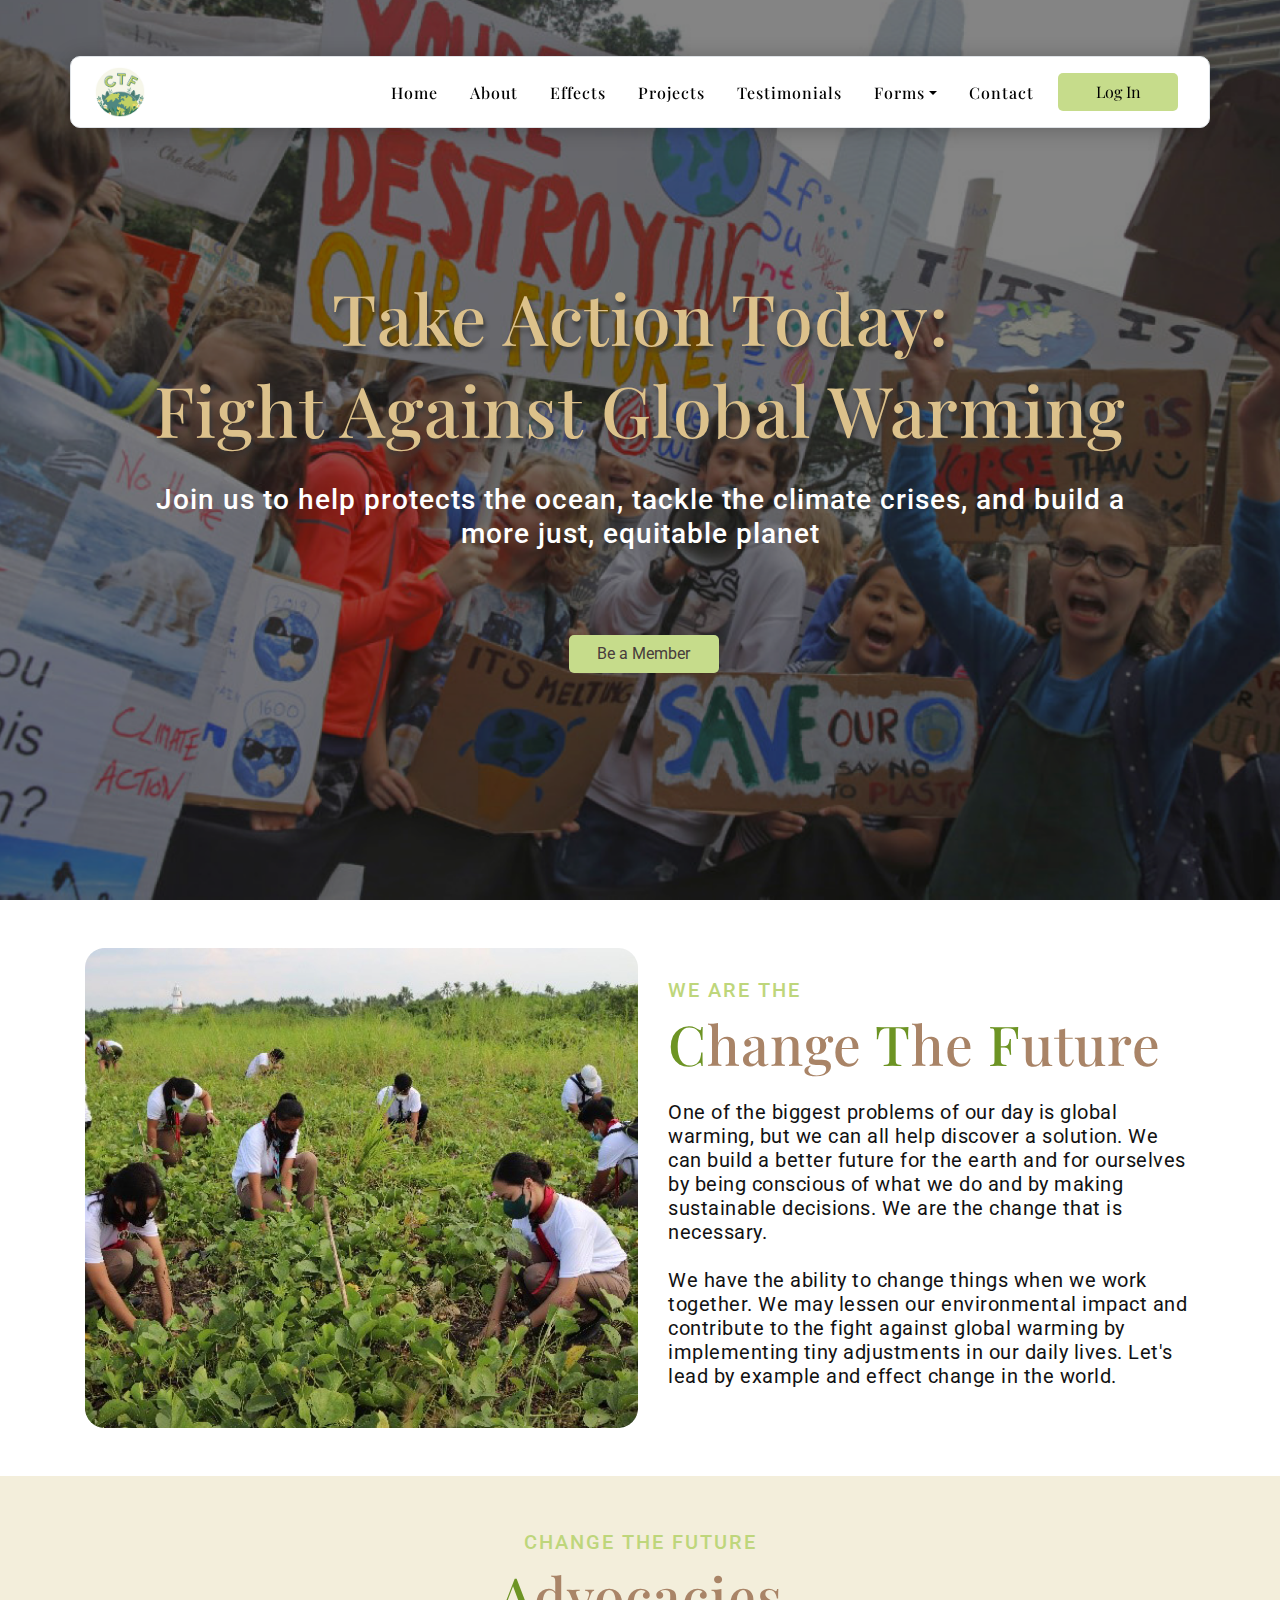
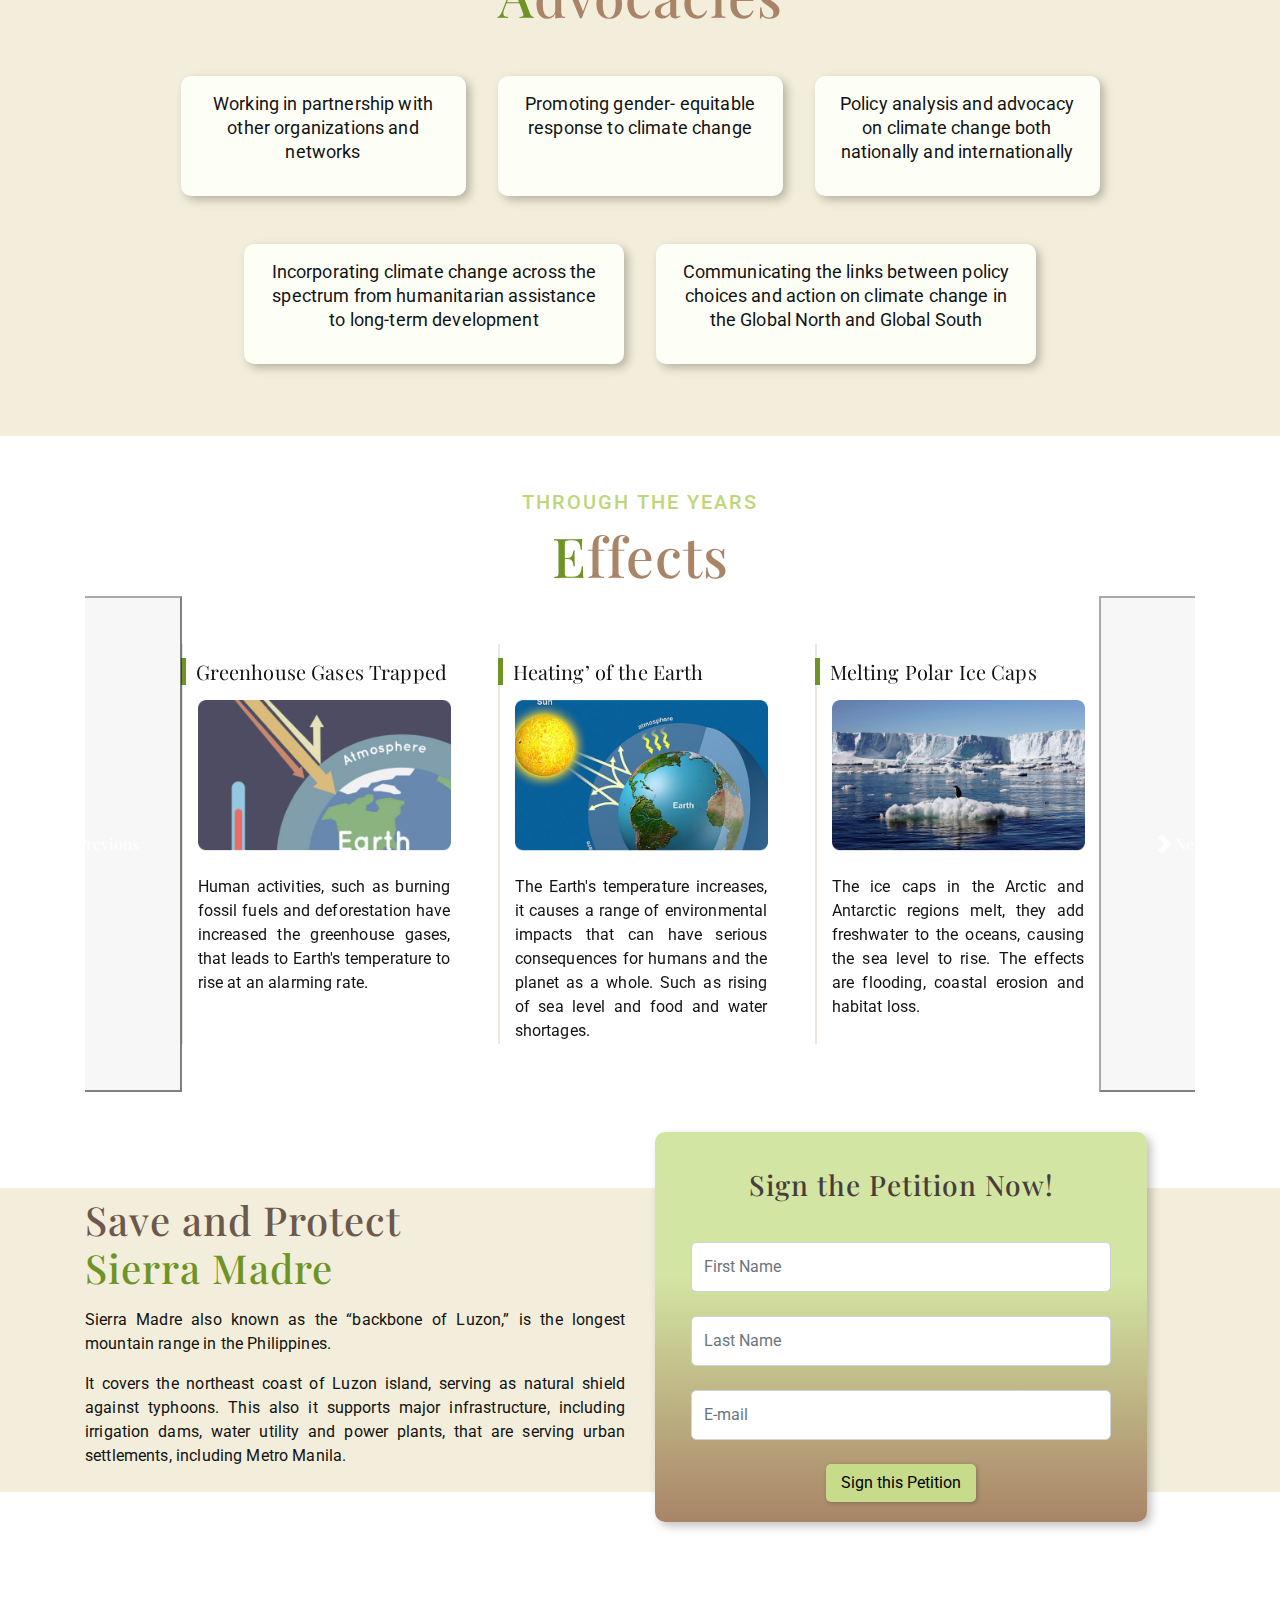
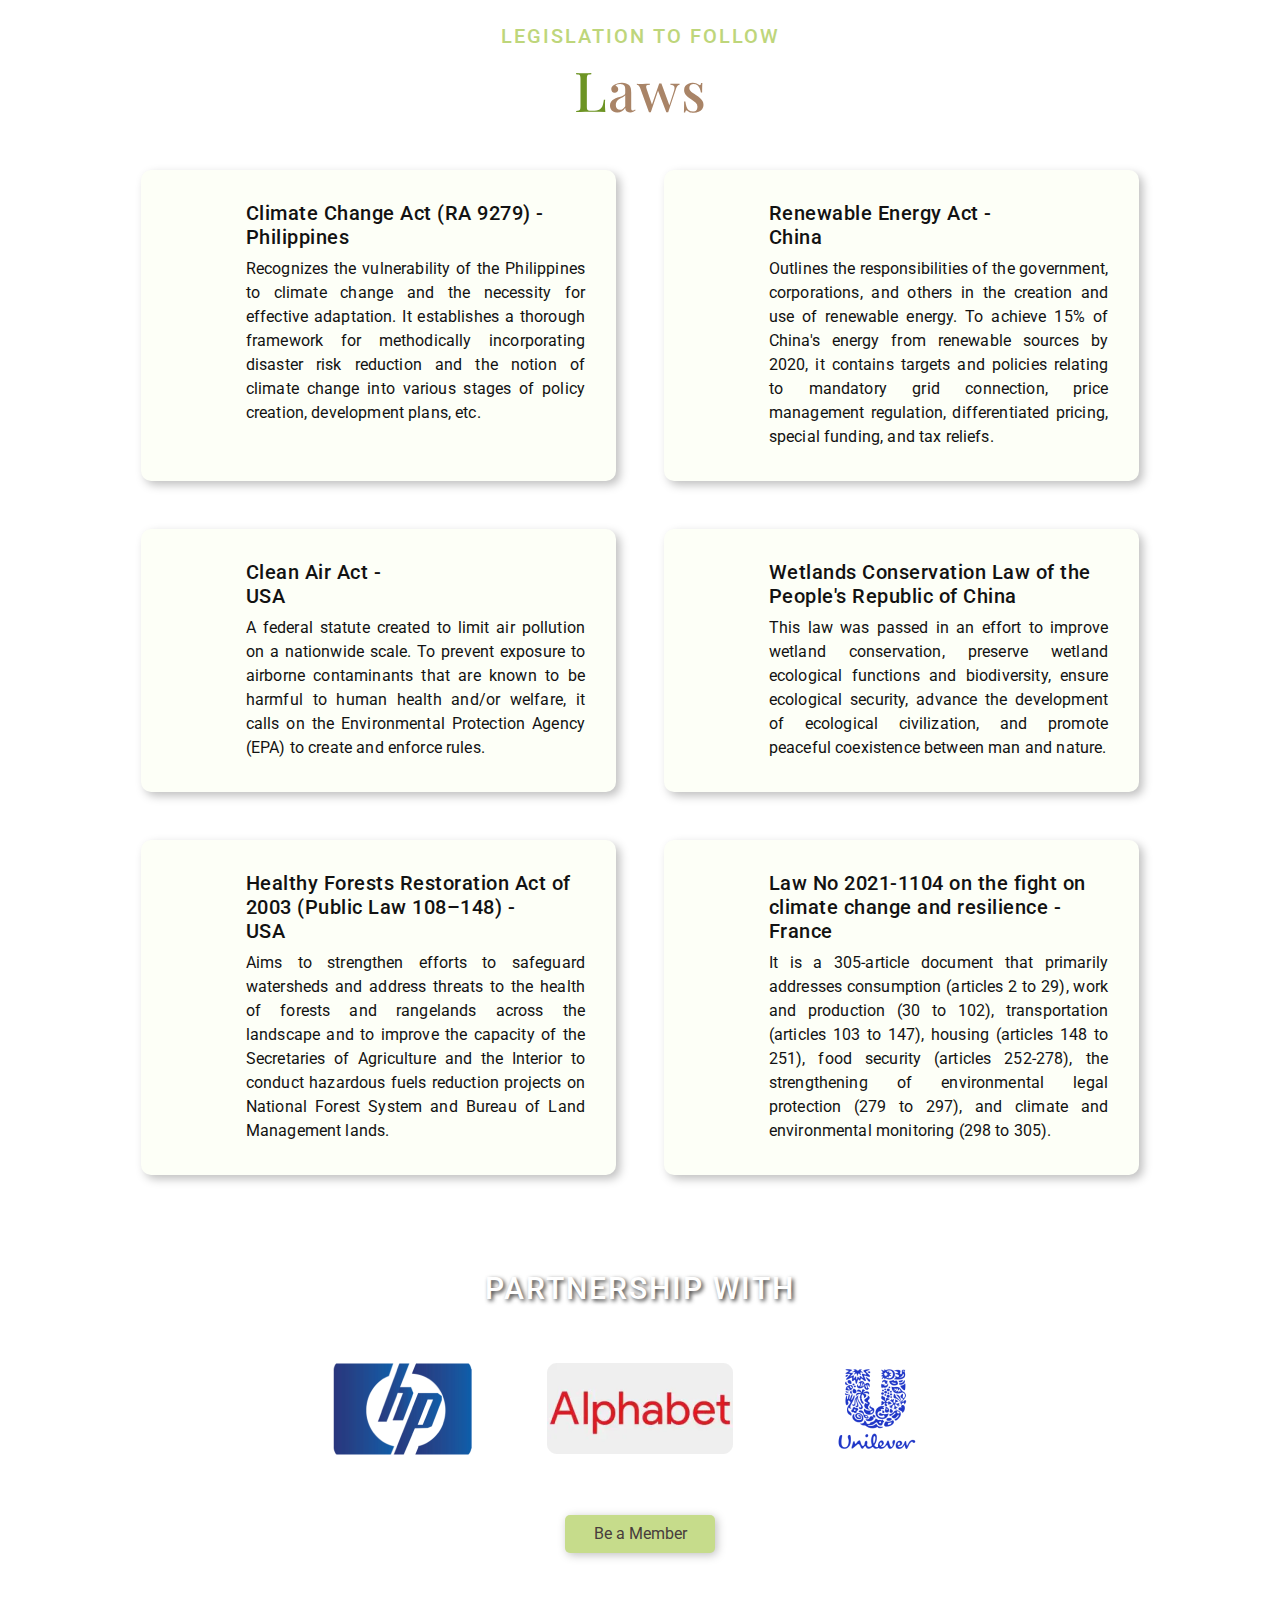
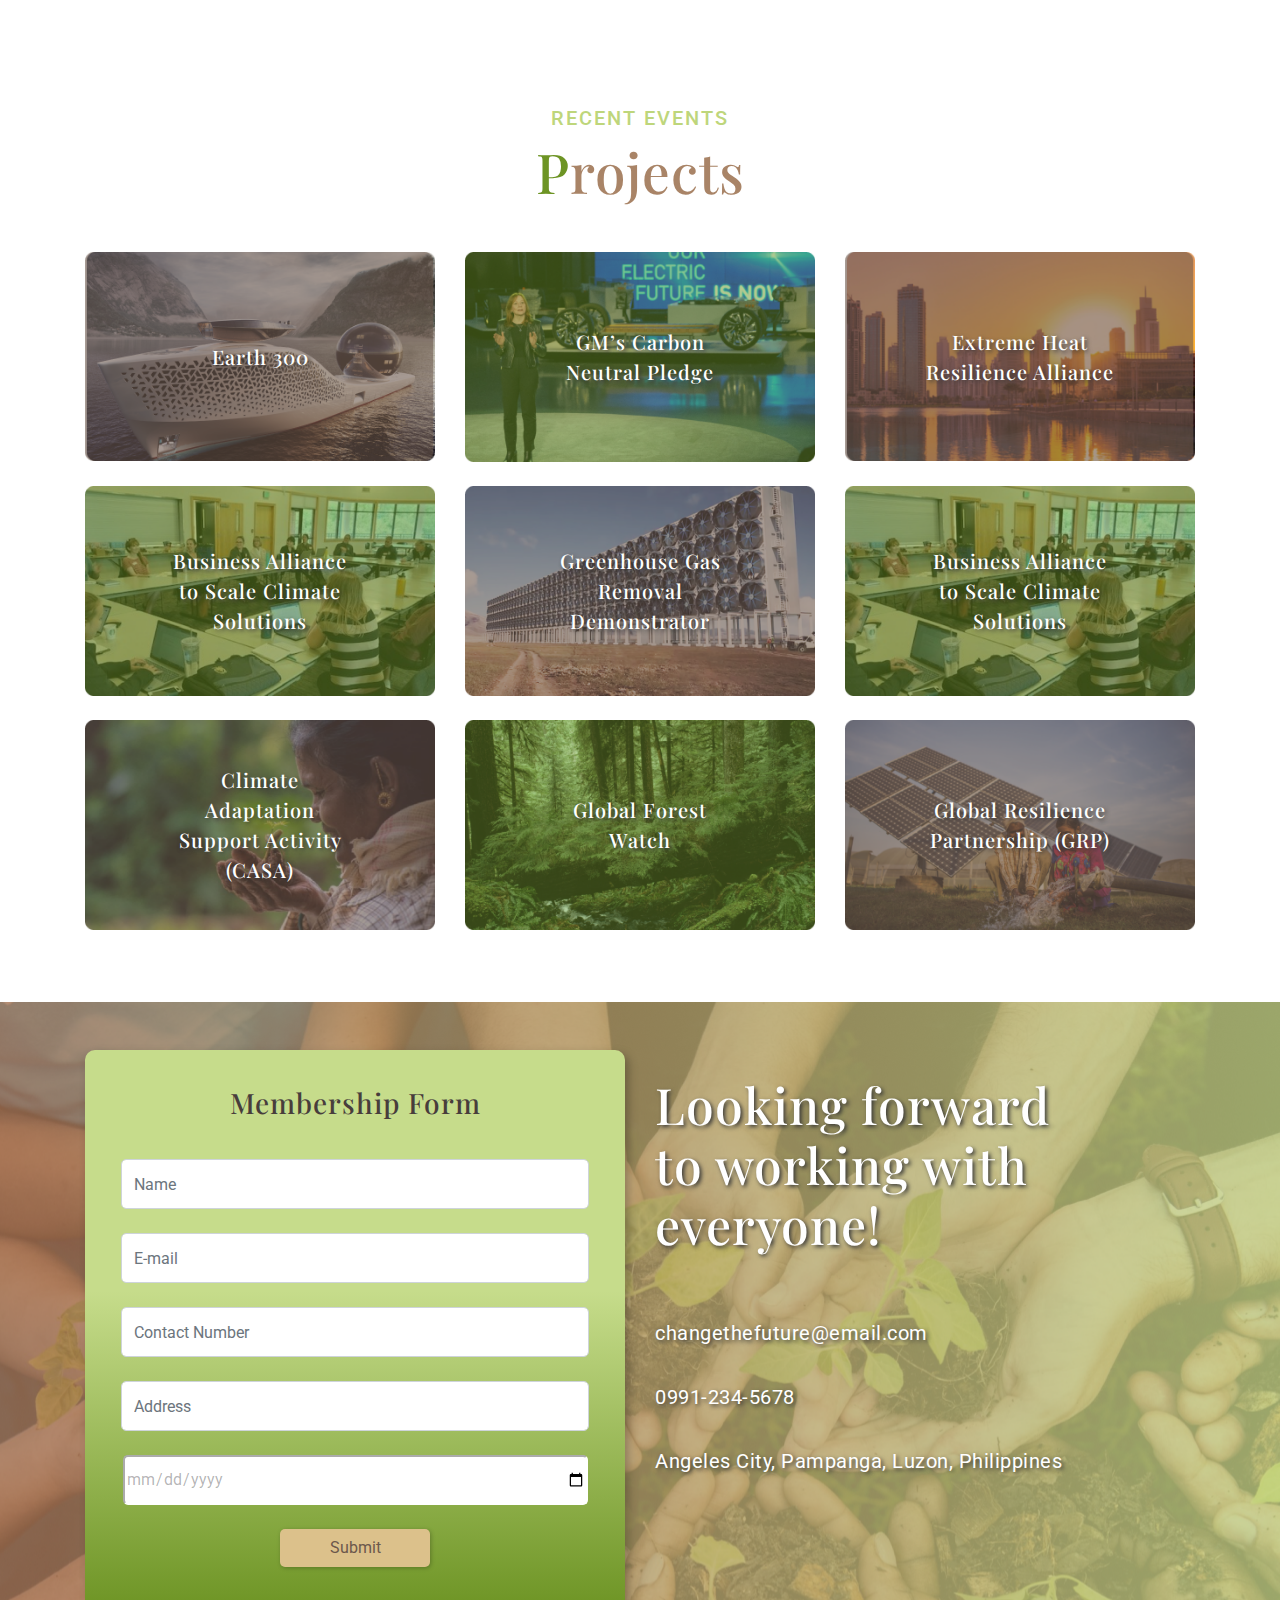
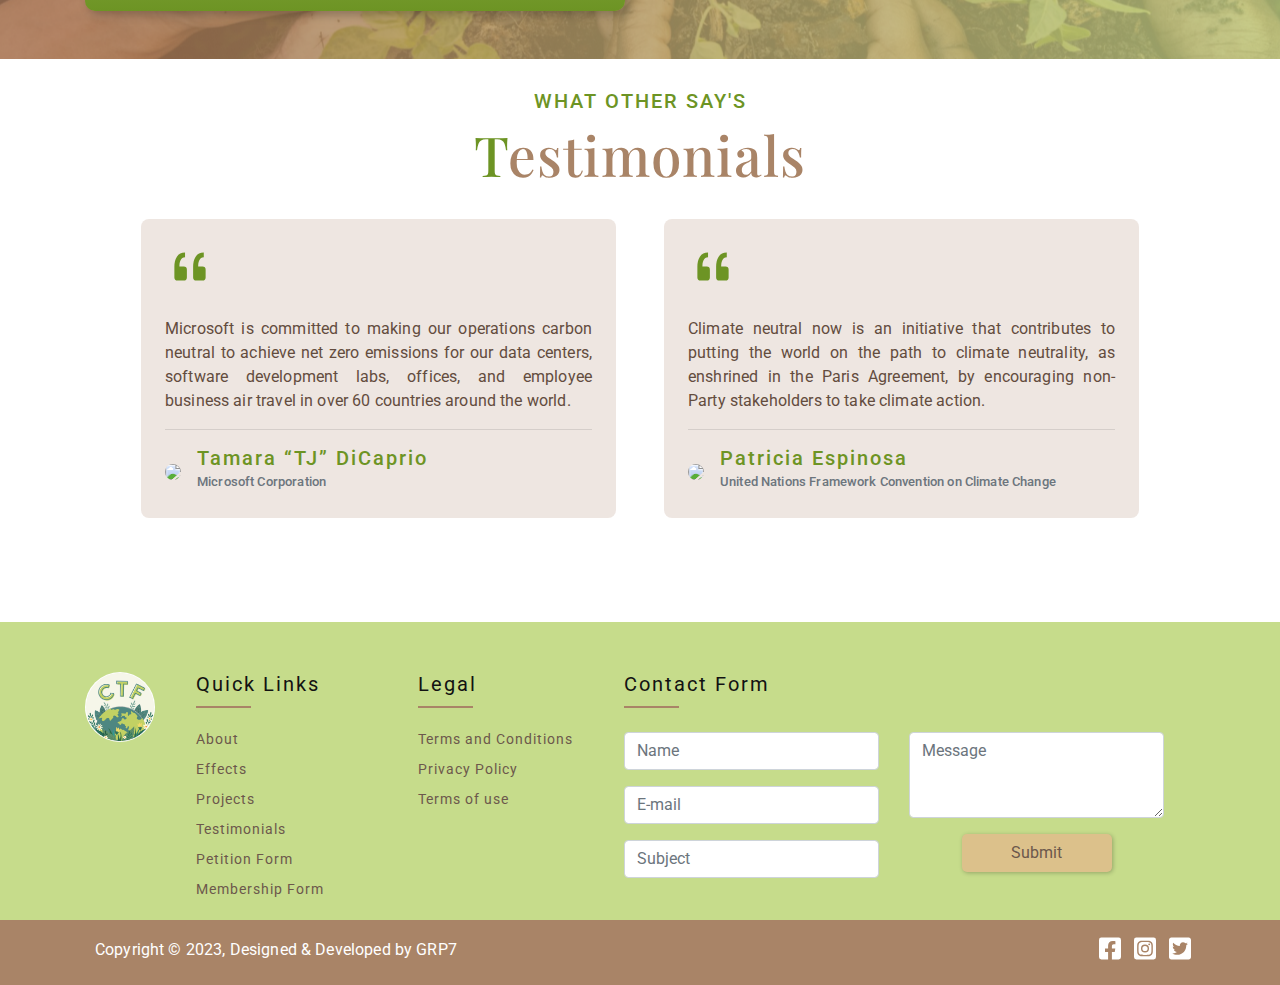
==== index.html @ a27598ec "Add files via upload" ====
<!DOCTYPE html>
<html lang="en">
<head>
    <meta charset="UTF-8">
    <meta http-equiv="X-UA-Compatible" content="IE=edge">
    <meta name="viewport" content="width=device-width, initial-scale=1.0">
    <title>Change The Future</title>

    <!-- Icons -->
  <link href="img/icon.png" rel="icon">

  <!-- Links-->
  <link href="https://fonts.googleapis.com/css?family=Poppins:300,300i,400,400i,500,500i,600,600i,700,700i|Playfair+Display:400,400i,500,500i,600,600i,700,700i,900,900i" rel="stylesheet">
  <link href="https://cdn.jsdelivr.net/npm/bootstrap@5.3.0-alpha1/dist/css/bootstrap.min.css" rel="stylesheet" integrity="sha384-GLhlTQ8iRABdZLl6O3oVMWSktQOp6b7In1Zl3/Jr59b6EGGoI1aFkw7cmDA6j6gD" crossorigin="anonymous">
  <script src="https://cdn.jsdelivr.net/npm/bootstrap@5.3.0-alpha1/dist/js/bootstrap.bundle.min.js" integrity="sha384-w76AqPfDkMBDXo30jS1Sgez6pr3x5MlQ1ZAGC+nuZB+EYdgRZgiwxhTBTkF7CXvN" crossorigin="anonymous"></script>
  <link rel="stylesheet" href="https://cdn.jsdelivr.net/npm/bootstrap@4.0.0/dist/css/bootstrap.min.css" integrity="sha384-Gn5384xqQ1aoWXA+058RXPxPg6fy4IWvTNh0E263XmFcJlSAwiGgFAW/dAiS6JXm" crossorigin="anonymous">
  <link rel="stylesheet" href="https://cdn.jsdelivr.net/npm/bootstrap-icons@1.10.2/font/bootstrap-icons.css" integrity="sha384-b6lVK+yci+bfDmaY1u0zE8YYJt0TZxLEAFyYSLHId4xoVvsrQu3INevFKo+Xir8e" crossorigin="anonymous">
  <link rel="stylesheet" type="text/css" href="//cdn.jsdelivr.net/npm/slick-carousel@1.8.1/slick/slick.css"/>
  <link rel="stylesheet" href="https://rawgit.com/LeshikJanz/libraries/master/Bootstrap/baguetteBox.min.css">

  <!-- Template Main CSS File -->
  <link href="style.css" rel="stylesheet">
</head>
<body>
    <!-- ======= Hero Section (Navbar inside) ======= -->
    <section>
        <div class="home" id="home">
            <div id="herocontent">
    <!-- ======= Header/ Navbar ======= -->
    <header>
        <div class="wrapper">
              <nav class="navbar navbar-expand-lg fixed-top">
                <div class="container border p-2 my-5" id="header-container">
                    <a href="index.html"><img src="img/logo.png" class="px-3" height="50" alt="Change The Future Logo"></a>
                  <button class="navbar-toggler" type="button" data-bs-toggle="collapse" data-bs-target="#main_nav"  aria-expanded="false" aria-label="Toggle navigation" >
                    <i class="bi bi-list"></i>
                  </button>
                  
                  <div class="collapse navbar-collapse " id="main_nav">
                    <ul class="container navbar-nav mr-auto justify-content-end">
                      <li class="nav-item active mx-2">
                        <a class="nav-link" id="nav1" href="#home">Home</a>
                      </li>
                      <li class="nav-item mx-2">
                        <a class="nav-link" id="nav1" href="#about">About</a>
                      </li>
                      <li class="nav-item mx-2">
                        <a class="nav-link" id="nav1" href="#effects">Effects</a>
                      </li>
                      <li class="nav-item mx-2">
                        <a class="nav-link" id="nav1" href="#projects">Projects</a>
                      </li>
                      <li class="nav-item mx-2">
                        <a class="nav-link" id="nav1" href="#testimonials">Testimonials</a>
                      </li>
                      <li class="nav-item mx-2 dropdown">
                        <a href="#" class="nav-link dropdown-toggle" id="nav1" data-toggle="dropdown" role="button" aria-haspopup="true" aria-expanded="false">Forms<span class="caret"></span></a>
                        <ul class="dropdown-menu">
                          <li><a class="nav-link" href="#petition">Petition Form</a></li>
                          <li><a class="nav-link" href="#membership">Membership Form</a></li>
                        </ul>
                      </li>
                      <li class="nav-item mx-2">
                        <a class="nav-link" id="nav1" href="#contact">Contact</a>
                      </li>
                    
                    <li class="nav-item">
                        <a href="#" class="nav-link"><button type="button" class="btn" id="contact-button">Log In</button></a>
                      </li>
                  </div>
                </div>
              </nav>
        </div>
    </header>
              <div class="container col-10" id="hero">
                <div class="hero-content text-center justify-content-center">
    
                  <h1 id="take-action">Take Action Today:</h1>
                  <h1>Fight Against Global Warming</h1>
                  <h3 id="join-us" class="my-4 ">Join us to help protects the ocean, tackle the
                    climate crises, and build a more just, equitable planet</h3>
        
                  <div class="col-md-2 mx-auto">
                    <a href="#membership"><button type="button" class="btn">Be a Member</button></a>
                  </div>
                </div>
              </div>
            </div>
          </div>
    </section>

    <!-- ======= About ======= -->
    <section class="about" id="about">
        <div class="container my-5">
            <div class="row my-5">
                <div class="col">
                    <div>
                        <img class="about-pic" src="img/about-pic.png" >
                    </div>
                </div>
                <div class="col">
                    <div>
                        <div>
                            <h5 id="we-are">WE ARE THE</h5>
                        <h4><span style="color: #6D9424;">C</span><span style="color: #A98467;">hange</span> <span style="color: #6D9424;">T</span><span style="color: #A98467;">he</span> <span style="color: #6D9424;">F</span><span style="color: #A98467;">uture</span></h4>
                        <h6 class="my-4">One of the biggest problems of our day is global warming, but we can all help discover a solution. We can build a better future for the earth and for ourselves by being conscious of what we do and by making sustainable decisions. We are the change that is necessary.</h6>
                        </div>
                        
                        <h6>We have the ability to change things when we work together. We may lessen our environmental impact and contribute to the fight against global warming by implementing tiny adjustments in our daily lives. Let's lead by example and effect change in the world.</h6>
                    </div>
                </div>
            </div>
        </div>
    </section>
    

    <!-- ======= Advocacies ======= -->
    <section class="advocacies" id="advocacies">
        <br>
        <div class="container">
            <div class="section-title text-center">
                <h5 id="we-are">CHANGE THE FUTURE</h5>
                <h4><span style="color: #6D9424;">A</span><span style="color: #A98467;">dvocacies</span></h4>
            </div>
            <div class="row justify-content-center text-center my-5">
                <div class="col-3 mx-3" id="advo-card">
                    <div class="p-2">
                        <i class="bi bi-hdd-network" style="font-size: 65px;" id="advo-icon"></i>
                        <p style="font-size: 18px;" class="text-center py-2">Working in partnership with other organizations and networks</p>
                    </div>
                </div>
                <div class="col-3 mx-3" id="advo-card">
                    <div class="p-2">
                        <i class="bi bi-gender-ambiguous" style="font-size: 65px;" id="advo-icon"></i>
                        <p style="font-size: 18px;" class="text-center py-2">Promoting gender- equitable response to climate change</p>
                    </div>
                </div>
                <div class="col-3 mx-3" id="advo-card">
                    <div class="p-2">
                        <i class="bi bi-globe" style="font-size: 65px;" id="advo-icon"></i>
                        <p style="font-size: 18px;" class="text-center py-2">Policy analysis and advocacy on climate change both nationally and internationally</p>
                    </div>
                </div>
            </div>
            <div class="row justify-content-center text-center">
                <div class="col-4 mx-3" id="advo-card">
                    <div class="p-2">
                        <i class="bi bi-sliders" style="font-size: 65px;" id="advo-icon"></i>
                        <p style="font-size: 18px;" class="text-center py-2">Incorporating climate change across the spectrum from humanitarian assistance to long-term development</p>
                    </div>
                </div>
                <div class="col-4 mx-3" id="advo-card">
                    <div class="p-2">
                        <i class="bi bi-link" style="font-size: 65px;" id="advo-icon"></i>
                        <p style="font-size: 18px;" class="text-center py-2">Communicating the links between policy choices and action on climate change in the Global North and Global South
                        </p>
                    </div>
                </div>
              </div>
          </div>
        <br><br><br>
    </section>

    <!-- ======= Effects ======= -->
   <section class="effects" id="effects">
    <br>
    <div class="container">
      <div class="section-title text-center">
        <h5 id="we-are">THROUGH THE YEARS</h5>
        <h4><span style="color: #6D9424;">E</span><span style="color: #A98467;">ffects</span></h4>
      </div>
      <div id="carouselExampleControls" class="carousel carousel-dark slide" data-bs-ride="carousel">
        <div class="carousel-inner">
          <div class="carousel-item active my-5">
            <div class="row justify-content-center">
              <div class="col-3 mx-3 card1" id="effects-card">
                <div id="effects-content">
                  <p class="my-3" id="effects-title"><span id="line">Greenhouse Gases Trapped</span></p>
                <img src="img/greenhouse.png" class="card-img-top" alt="...">
                <p class="my-4">Human activities, such as burning fossil fuels and deforestation have increased the greenhouse gases, that leads to Earth's temperature to rise at an alarming rate.</p>
                </div>
              </div>
  
              <div class="col-3 mx-3 card1" id="effects-card">
                <div id="effects-content">
                  <p class="my-3" id="effects-title"><span id="line">Heating’ of the Earth</span></p>
                <img src="img/heating.png" class="card-img-top" alt="...">
                <p class="my-4">The Earth's temperature increases, it causes a range of environmental impacts that can have serious consequences for humans and the planet as a whole. Such as rising of sea level and food and water shortages.</p>
                </div>
              </div>
              
              <div class="col-3 mx-3 card1" id="effects-card">
                <div id="effects-content">
                  <p class="my-3" id="effects-title"><span id="line">Melting Polar Ice Caps</span></p>
                <img src="img/meltingpolar.png" class="card-img-top" alt="...">
                <p class="my-4">The ice caps in the Arctic and Antarctic regions melt, they add freshwater to the oceans, causing the sea level to rise. The effects are flooding, coastal erosion and habitat loss.</p>
                </div>
              </div>
            </div>
          </div>

          <div class="carousel-item my-5">
            <div class="row card-wrapper justify-content-center">
              <div class="col-3 mx-3 card1" id="effects-card2">
                <div id="effects-content">
                  <p class="my-3" id="effects-title"><span id="line">Rising Sea Level</span></p>
                <img src="img/rising.png" class="card-img-top" alt="...">
                <p class="my-4">The gradual increase in the average height of the Earth's oceans and seas over time, caused by factors such as global warming and melting of polar ice caps, with consequences such as increased flooding, erosion, and saltwater intrusion.</p>
                </div>
              </div>
  
              <div class="col-3 mx-3 card1" id="effects-card2">
                <div id="effects-content">
                  <p class="my-3" id="effects-title"><span id="line">Extreme Weather</span></p>
                <img src="img/extreme.png" class="card-img-top" alt="...">
                <p class="my-4">Severe or unusual weather conditions that deviate from the expected range of weather patterns, and may include events such as heat waves, droughts, floods, hurricanes, tornadoes, and blizzards. </p>
                </div>
              </div>
              
              <div class="col-3 mx-3 card1" id="effects-card2">
                <div id="effects-content">
                  <p class="my-3" id="effects-title"><span id="line">Destruction of Habitats</span></p>
                <img src="img/destruction.png" class="card-img-top" alt="...">
                <p class="my-4">The destruction of habitats can have wide-ranging and significant impacts on both the natural environment and human populations, and efforts to conserve and restore habitats will be critical in the coming years. </p>
                </div>
              </div>
            </div>
          </div>

          
          
        <button class="carousel-control-prev" type="button" data-bs-target="#carouselExampleControls" data-bs-slide="prev" style="margin-left: -70px;">
          <span class="carousel-control-prev-icon" aria-hidden="true"></span>
          <span class="visually-hidden">Previous</span>
        </button>
        <button class="carousel-control-next" type="button" data-bs-target="#carouselExampleControls" data-bs-slide="next" style="margin-right: -70px;">
          <span class="carousel-control-next-icon" aria-hidden="true"></span>
          <span class="visually-hidden">Next</span>
        </button>
      </div>
    </div>
    <br><br>
   </section>

    <!-- ======= Petition Form ======= -->
    <section class="petition" id="petition">
      <br><br>
      <div class="container-fluid" style="background-color: rgba(240, 234, 210, 0.8);" id="peition-sierra">
        <div class="container">
          <div class="row justify-content-center">
            <div class="col-6 my-2">
              <div>
                <h2 class="sierramadre"><span style="color: #6C584C;">Save and Protect</span><br> <span style="color: #6D9424;"> Sierra Madre</span></h2>
                <p class="my-3">Sierra Madre also known as the “backbone of Luzon,” is the longest mountain range in the Philippines.</p>
                <p>It covers the northeast coast of Luzon island, serving as natural shield against typhoons.
                  This also it supports major infrastructure, including irrigation dams, water utility and power plants, that are serving urban settlements, including Metro Manila.</p>
              </div>
            </div>
            <div class="col">
              2 of 2
            </div>
          </div>
        </div>
      </div>
      <div class="container">
        <div class="row justify-content-end px-5" >
          <div class="col-6 ">
            <div class="card-body text-center justify-content-center" id="petition-card">
              <form action="" class="px-3">
                <h2 class="signthepetition py-3">Sign the Petition Now!</h2>
                <div>
                  <input type="text" class="form-control my-4" placeholder="First Name">
                </div>
                <div>
                  <input type="text" class="form-control my-4" placeholder="Last Name">
                </div>
                <div>
                  <input type="text" class="form-control my-4" placeholder="E-mail">
                </div>
                <div>
                  <a href="#m"><button type="button" class="btn" id="petition-button">Sign this Petition</button></a>
                </div>
              </form>
            </div>
          </div>
        </div>
      </div>
      <br><br><br>
    </section>
    

    <!-- ======= Laws ======= -->
    <section class="laws" id="laws">
      <div class="container">
        <div class="section-title text-center">
          <h5 id="we-are">LEGISLATION TO FOLLOW</h5>
          <h4><span style="color: #6D9424;">L</span><span style="color: #A98467;">aws</span></h4>
        </div>
        <div class="row justify-content-center my-5">
          <div class="col-5 mx-4" id="advo-card">
            <div class="row p-3">
              <div class="col-2"><i class="bi bi-book" style="font-size: 50px;" id="advo-icon"></i></div>
              <div class="col-10">
                <h6 id="law-title">Climate Change Act (RA 9279) - <br> Philippines</h6>
                <p>Recognizes the vulnerability of the Philippines to climate change and the necessity for effective adaptation. It establishes a thorough framework for methodically incorporating disaster risk reduction and the notion of climate change into various stages of policy creation, development plans, etc.</p>
              </div>
            </div>
          </div>
          <div class="col-5 mx-4" id="advo-card">
            <div class="row p-3">
              <div class="col-2"><i class="bi bi-book" style="font-size: 50px;" id="advo-icon"></i></div>
              <div class="col-10">
                <h6 id="law-title">Renewable Energy Act - <br> China</h6>
                <p>Outlines the responsibilities of the government, corporations, and others in the creation and use of renewable energy. To achieve 15% of China's energy from renewable sources by 2020, it contains targets and policies relating to mandatory grid connection, price management regulation, differentiated pricing, special funding, and tax reliefs.</p>
              </div>
            </div>
          </div>
        </div>
        <div class="row justify-content-center my-4">
          <div class="col-5 mx-4" id="advo-card">
            <div class="row p-3">
              <div class="col-2"><i class="bi bi-book" style="font-size: 50px;" id="advo-icon"></i></div>
              <div class="col-10">
                <h6 id="law-title">Clean Air Act - <br> USA</h6>
                <p>A federal statute created to limit air pollution on a nationwide scale. To prevent exposure to airborne contaminants that are known to be harmful to human health and/or welfare, it calls on the Environmental Protection Agency (EPA) to create and enforce rules.</p>
              </div>
            </div>
          </div>
          <div class="col-5 mx-4" id="advo-card">
            <div class="row p-3">
              <div class="col-2"><i class="bi bi-book" style="font-size: 50px;" id="advo-icon"></i></div>
              <div class="col-10">
                <h6 id="law-title">Wetlands Conservation Law of the People's Republic of China
                  </h6>
                <p>This law was passed in an effort to improve wetland conservation, preserve wetland ecological functions and biodiversity, ensure ecological security, advance the development of ecological civilization, and promote peaceful coexistence between man and nature.</p>
              </div>
            </div>
          </div>
        </div>
        <div class="row justify-content-center my-5">
          <div class="col-5 mx-4" id="advo-card">
            <div class="row p-3">
              <div class="col-2"><i class="bi bi-book" style="font-size: 50px;" id="advo-icon"></i></div>
              <div class="col-10">
                <h6 id="law-title">Healthy Forests Restoration Act of 2003 (Public Law 108–148) - <br> USA
                  </h6>
                <p>Aims to strengthen efforts to safeguard watersheds and address threats to the health of forests and rangelands across the landscape and to improve the capacity of the Secretaries of Agriculture and the Interior to conduct hazardous fuels reduction projects on National Forest System and Bureau of Land Management lands.</p>
              </div>
            </div>
          </div>
          <div class="col-5 mx-4" id="advo-card">
            <div class="row p-3">
              <div class="col-2"><i class="bi bi-book" style="font-size: 50px;" id="advo-icon"></i></div>
              <div class="col-10">
                <h6 id="law-title">Law No 2021-1104 on the fight on climate change and resilience - <br> France
                  </h6>
                <p>It is a 305-article document that primarily addresses consumption (articles 2 to 29), work and production (30 to 102), transportation (articles 103 to 147), housing (articles 148 to 251), food security (articles 252-278), the strengthening of environmental legal protection (279 to 297), and climate and environmental monitoring (298 to 305).</p>
              </div>
            </div>
          </div>
        </div>
      </div>
    </section>

    <!-- ======= Partnership / Parallax Scroll ======= -->
    <section class="partnership">
      <div class="parallax-content" id="parallax-content" data-speed="8" data-type="background">
        <div class="container text-center">
          <h5 id="partnershipwith" class="py-5">PARTNERSHIP WITH</h5>
          <div class="row justify-content-center">
            <div class="col-2"><img src="img/partner-1.png" alt="hp"></div>
            <div class="col-3"><img src="img/partner-2.png" alt="alphabet"></div>
            <div class="col-2"><img src="img/partner-3.png" alt="unilever"></div>
          </div>
          <div class="col-md-2 mx-auto">
            <a href="#membership"><button type="button" class="btn">Be a Member</button></a>
          </div>
        </div>
      </div>
    </section>

    <!-- ======= Projects ======= -->
    <section class="projects" id="projects">
      <BR></BR>
      <div class="container">
        <div class="section-title text-center">
          <h5 id="we-are">RECENT EVENTS</h5>
          <h4><span style="color: #6D9424;">P</span><span style="color: #A98467;">rojects</span></h4>
        </div>
        <div class="tz-gallery my-5">
          <div class="row my-4 text-center">
              <div class="col">
                  <a class="lightbox" href="img/proj1.png">
                      <img src="img/proj1.png" alt="N/A" style="width: 350px;">
                      <div class="centered">Earth 300</div>
                  </a>
              </div>
              <div class="col">
                  <a class="lightbox" href="img/proj2.png">
                      <img src="img/proj2.png" alt="N/A" style="width: 350px;">
                      <div class="centered">GM’s Carbon Neutral Pledge</div>
                  </a>
              </div>
              <div class="col">
                  <a class="lightbox" href="img/proj3.png">
                      <img src="img/proj3.png" alt="N/A" style="width: 350px;">
                      <div class="centered">Extreme Heat Resilience Alliance</div>
                  </a>
              </div>
          </div>
          <div class="row my-4 text-center">
              <div class="col">
                  <a class="lightbox" href="img/proj4.png">
                      <img src="img/proj4.png" alt="N/A" style="width: 350px;">
                      <div class="centered">Business Alliance to Scale Climate Solutions</div>
                  </a>
              </div>
              <div class="col">
                  <a class="lightbox" href="img/proj5.png">
                      <img src="img/proj5.png" alt="N/A" style="width: 350px;">
                      <div class="centered">Greenhouse Gas Removal Demonstrator</div>
                  </a>
              </div>
              <div class="col">
                  <a class="lightbox" href="img/proj6.png">
                      <img src="img/proj6.png" alt="N/A" style="width: 350px;">
                      <div class="centered">Business Alliance to Scale Climate Solutions</div>
                  </a>
              </div>
          </div>
          <div class="row my-4 text-center">
              <div class="col">
                  <a class="lightbox" href="img/proj7.png">
                      <img src="img/proj7.png" alt="N/A" style="width: 350px;">
                      <div class="centered">Climate Adaptation Support Activity (CASA)</div>
                  </a>
              </div>
              <div class="col">
                  <a class="lightbox" href="img/proj8.png">
                      <img src="img/proj8.png" alt="N/A" style="width: 350px;">
                      <div class="centered">Global Forest Watch</div>
                  </a>
              </div>
              <div class="col">
                  <a class="lightbox" href="img/proj9.png">
                      <img src="img/proj9.png" alt="N/A" style="width: 350px;">
                      <div class="centered">Global Resilience Partnership (GRP)</div>
                  </a>
              </div>
          </div>
        </div>
      </div>
      <br>
    </section>

    <!-- ======= Membership Form ======= -->
    <section class="membership" id="membership">
      <div class="container">
        <div class="row py-5">
          <div class="col-6 ">
            <div class="card-body text-center justify-content-center" id="membership-card">
              <form action="" class="px-3">
                <h2 class="signthepetition py-3">Membership Form</h2>
                <div>
                  <input type="text" class="form-control my-4" placeholder="Name">
                </div>
                <div>
                  <input type="text" class="form-control my-4" placeholder="E-mail">
                </div>
                <div>
                  <input type="text" class="form-control my-4" placeholder="Contact Number">
                </div>
                <div>
                  <input type="text" class="form-control my-4" placeholder="Address">
                </div>
                <div>
                  <input type="date" id="date" name="date" style="width: 465px; border-color: white;">
                </div>
                <div class="p-4">
                  <a href="#"><button type="button" class="btn" id="membership-button">Submit</button></a>
                </div>
              </form>
            </div>
          </div>
          <div class="col-5">
            <h2 id="looking">Looking forward to working with everyone!</h2>
            <h6 class="py-3" id="ctf-email">changethefuture@email.com</h6>
            <h6 class="py-3">0991-234-5678</h6>
            <h6 class="py-3">Angeles City, Pampanga, Luzon, Philippines</h6>
          </div>
        </div>
      </div>
    </section>

    <!-- ======= Testimonials ======= -->
    <section class="testimonials" id="testimonials">
      <div class="container">
        <div class="section-title text-center">
          <h5 id="we-are">WHAT OTHER SAY'S</h5>
          <h4><span style="color: #6D9424;">T</span><span style="color: #A98467;">estimonials</span></h4>
        </div>
        <div class="row d-flex justify-content-center">
          <div class="col-5 p-4 m-4 border-radius-new" id="quote">
            <img src="img/quote-custom.svg" class="pb-4">
            <p>Microsoft is committed to making our operations carbon neutral to achieve net zero emissions for our data centers, software development labs,  offices, and employee business air travel in over 60 countries around the world.</p>
            <hr>
    
            <div class="d-flex align-items-center">
              <div class="author-img mr-3">
                <img src="https://picsum.photos/200">
              </div>
              <div>
                <h5 class="m-0">Tamara “TJ” DiCaprio</h5>
                <p class="m-0 small font-medium text-muted">Microsoft Corporation</p>
              </div>
            </div>
          </div>
          
          <div class="col-5 p-4 m-4 border-radius-new" id="quote">
            <img src="img/quote-custom.svg" class="pb-4">
            <p>Climate neutral now is an initiative that contributes to putting the world on the path to climate neutrality, as enshrined in the Paris Agreement, by encouraging non-Party stakeholders to take climate action. </p>
            <hr>
            <div class="d-flex align-items-center">
              <div class="author-img mr-3">
                <img src="https://picsum.photos/200/200">
              </div>
              <div>
                <h5 class="m-0">Patricia Espinosa</h5>
                <p class="m-0 small font-medium text-muted">United Nations Framework Convention on Climate Change</p>
              </div>
            </div>
          </div>
        </div>
      </div>
    </section>

    <!-- ======= Footer ======= -->
    <section class="footer">
      <footer class="section bg-footer">
          <div class="container">
              <div class="row">
                  <div class="col-lg-1">
                      <a href="index.html"><img src="img/logo.png" alt="Holy Angel University Logo" height="70px"></a>
                      
                  </div>

                  <div class="col-lg-2 mx-3">
                      <div class="">
                          <h6 class="footer-heading">Quick Links</h6>
                          <ul class="list-unstyled footer-link mt-3">
                              <li><a href="#about">About</a></li>
                              <li><a href="#effects">Effects</a></li>
                              <li><a href="#projects">Projects</a></li>
                              <li><a href="#testimonials">Testimonials</a></li>
                              <li><a href="#petition">Petition Form</a></li>
                              <li><a href="#membership">Membership Form</a></li>
                          </ul>
                      </div>
                  </div>
  
                  <div class="col-lg-2 mx-3">
                      <div class="">
                          <h6 class="footer-heading">Legal</h6>
                          <ul class="list-unstyled footer-link mt-3">
                              <li><a href="#">Terms and Conditions</a></li>
                              <li><a href="#">Privacy Policy</a></li>
                              <li><a href="#">Terms of use</a></li>
                          </ul>
                      </div>
                  </div>
  
  
                  <div class="col-lg-6">
                      <div>
                        <h6 class="footer-heading">Contact Form</h6>
                        <form action="">
                          <div class="row" id="contact-font">
                            <div class="col">
                              <div>
                                <input type="text" class="form-control my-3" placeholder="Name">
                              </div>
                              <div>
                                <input type="text" class="form-control my-3" placeholder="E-mail">
                              </div>
                              <div>
                                <input type="text" class="form-control my-3" placeholder="Subject">
                              </div>
                            </div>
                            <div class="col">
                              <textarea class="form-control my-3" id="message2" name="message2" required="" rows="3" placeholder="Message"></textarea>
                              <div class="d-flex justify-content-center">
                                <a href="#"><button type="button" class="btn" id="membership-button">Submit</button></a>
                              </div>
                            </div>
                            
                            
                          </div>
                        </form>
                      </div>
                  </div>
              </div>
          </div>
          <div class="footer-2">
            <div class="container">
              <div class="row py-2">
                <div class="col">
                  <p class="footer-alt mb-0 f-14">Copyright © 2023, Designed & Developed by GRP7</p>
                </div>
                <div class="col">
                  <div class="social-profile justify-content-end d-flex">
                    <ul>
                        <li><a href="#"><img src="img/facebook-square-white.svg" alt="" class="mx-1"></a></li>
                        <li><a href="#"><img src="img/instagram-square-white.svg" alt="" class="mx-1"></a></li>
                        <li><a href="#"><img src="img/twitter-square-white.svg" alt="" class="mx-1"></a></li>
                    </ul>
                  </div>   
                </div>
              </div>
              
                
            </div>
             
          </div>
      </footer>
      
  </section>
    
    
</body>
<script src="https://cdnjs.cloudflare.com/ajax/libs/baguettebox.js/1.8.1/baguetteBox.min.js"></script>
<script>
    
    baguetteBox.run('.tz-gallery');
</script>
</html>
---- style.css ----
@import "https://fonts.googleapis.com/css?family=Roboto:300,400,500,600,700";
@import url('https://fonts.googleapis.com/css2?family=Playfair+Display&family=Poppins:wght@200;400;500&display=swap');

html {
    scroll-behavior: smooth;
  }
body{
    font-family: 'Playfair Display', serif;
    letter-spacing: 1px;
    color: #121212;
}
p{
    font-family: 'Roboto', sans-serif;
    font-size: 16px;
    letter-spacing: 0.15px;
    line-height: 24px;
    text-align: justify;
}
h1{
    font-size: 70px;
    color: #DCC18B;
    font-weight: 500;
    text-shadow: 2px 4px 4px #373737;
    
}
h3{
    font-family: 'Roboto', sans-serif;
}
h5{
    font-family: 'Roboto', sans-serif;
    font-size: 20px;
    letter-spacing: 2px;
    color: #bed67b;
}
h4{
    font-size: 55px;
}
h6{
    font-size: 20px;
    font-weight: 400;
    letter-spacing: 0.5px;
    font-family: 'Roboto', sans-serif;
}
#header-container{
    border-radius: 10px;
    box-shadow: 0px 2px 20px rgba(0, 0, 0, 0.25);
    background-color: white;
}
header .nav-link{
    font-weight: 500;
    color: #000000;
}
header .nav-link:hover{
    color: #6D9424;
    font-weight: 700px;
}
header .nav-link:active{
    color: #6D9424;
    font-weight: 700px;
}
.dropdown-menu:li {
    text-align: left;
}

.dropdown:hover .dropdown-menu {
    display: block;
    margin-top: 0; 
}
#nav1{
    margin-top: 8px;
}

#contact-button{
    background-color: #C6DC8B;
    border-radius: 5px;
    width: 120px;
    text-decoration: none;
}
  
#contact-button:hover{
    color: white;
    background-color: #6D9424;
    opacity: 100%;
    text-decoration: none;
    box-shadow: 2px 2px 4px rgba(0, 0, 0, 0.25);
}

/*--------------------------------------------------------------
# Hero Section
--------------------------------------------------------------*/
#herocontent {
    background: url("img/bg1.png") repeat scroll center center/cover;
    width: 100%;
    min-height: 100vh;
    transition: all 0.3s;
}
#hero .hero-content {
    height: 100vh;
    text-align: left;
    width: 100%;
    display: flex;
    justify-content: center;
    flex-direction: column;
}
#take-action{
    margin-top: 100px;
}
#join-us{
    color: white;
}
.hero-content button{
    margin-top: 60px;
    color: #483D3C;
    background-color: #C6DC8B;
    border-radius: 5px;
    width: 150px;
    font-family: 'Roboto', sans-serif;
}
  
.hero-content button:hover{
    color: white;
    background-color: #6D9424;
    opacity: 100%;
    box-shadow: 2px 2px 4px rgba(0, 0, 0, 0.25);
}
/*--------------------------------------------------------------
# ABOUT
--------------------------------------------------------------*/
#we-are{
    margin-top: 30px;
}

/*--------------------------------------------------------------
# ADVOCACIES
--------------------------------------------------------------*/
.advocacies{
    background-color: rgba(240, 234, 210, 0.8);
}
#advo-icon{
    color: #6D9424;
}
#advo-card{
    background-color: rgb(253, 255, 247);
    border-radius: 10px;
    box-shadow: 0px 0px 0px grey;
  -webkit-transition:  box-shadow .3s ease-out;
  box-shadow: 4px 4px 10px rgba(0, 0, 0, 0.25);
}
#advo-card:hover{
    box-shadow: 1px 8px 20px grey;
    -webkit-transition:  box-shadow .3s ease-in;
}
/*--------------------------------------------------------------
# EFFECTS
--------------------------------------------------------------*/
#effects-title{
    font-size: 20px;
    font-family: 'Playfair Display', serif;
    font-weight: 300;
}
#effects-card{
    border-left: solid 2px rgba(169, 132, 103, 0.2);
    height: 400px;
}
#line{
    border-left: solid 5px #6D9424;
    margin-left: -17px;
    padding-left: 10px;
}
#effects-card2{
    border-left: solid 2px rgba(169, 132, 103, 0.2);
    height: 420px;
}

/*--------------------------------------------------------------
# PETITION FORM
--------------------------------------------------------------*/
.sierramadre{
    font-size: 40px;
}
.signthepetition{
    font-size: 28px;
    color: #483D3C;
}
.petition-box{
    margin-top: -550px;
}
#petition-sierra{
    position: absolute;
}
#petition-card{
    background: rgb(211,229,162);
    background: linear-gradient(180deg, rgba(211,229,162,1) 37%, rgba(169,132,103,1) 100%);
    border-radius: 10px;
    margin-top: -360px;
    box-shadow: 4px 4px 10px rgba(0, 0, 0, 0.25);
}
.petition form input{
    color: rgba(0, 0, 0, 0.3);
    border-radius: 5px;
    font-family: 'Roboto', sans-serif;
    height: 50px;
}
#petition-button{
    background-color: #C6DC8B;
    border-radius: 5px;
    width: 150px;
    font-weight: 400;
    text-decoration: none;
    box-shadow: 1px 1px 4px rgba(0, 0, 0, 0.25);
    font-family: 'Roboto', sans-serif;
}
#petition-button:hover{
    color: white;
    background-color: #6D9424;
    opacity: 100%;
    text-decoration: none;
    box-shadow: 3px 3px 4px rgba(0, 0, 0, 0.25);
}
/*--------------------------------------------------------------
# LAWS
--------------------------------------------------------------*/
#law-title{
    margin-top: 15px;
    font-weight: 500;
}
/*--------------------------------------------------------------
# PARALLAX SCROLL / PARTNERSHIP
--------------------------------------------------------------*/
.parallax-scroll{
    margin-top: 80px;
}
.parallax-content{
    background: url(img/parallax-pix.png);
    background-size: cover;
    background-repeat: no-repeat;
    background-attachment: fixed;
    background-position: center; 
    height: 45vh;
    margin: 0 auto; 
    position: relative;  
}
#partnershipwith{
    color: white;
    font-size: 30px;
    text-shadow: 2px 2px 4px #373737;
}
.partnership button{
    margin-top: 60px;
    color: #483D3C;
    background-color: #C6DC8B;
    border-radius: 5px;
    width: 150px;
    font-family: 'Roboto', sans-serif;
    box-shadow: 2px 2px 10px rgba(0, 0, 0, 0.25);
}
  
.partnership button:hover{
    color: white;
    background-color: #6D9424;
    opacity: 100%;
    box-shadow: 2px 2px 4px rgba(0, 0, 0, 0.25);
}

/*--------------------------------------------------------------
# PROJECT
--------------------------------------------------------------*/
.centered {
    position: absolute;
    top: 50%;
    left: 50%;
    transform: translate(-50%, -50%);
    color: white;
    text-shadow: 2px 2px 4px #373737;
    font-weight: 500;
    font-size: 20px;
}

/*--------------------------------------------------------------
# MEMBERSHIP
--------------------------------------------------------------*/
.membership{
    background: url(img/membership-bg.png);
}
#looking{
    color: white;
    text-shadow: 2px 2px 4px #373737;
    margin-top: 25px;
    font-size: 50px;
}
#ctf-email{
    margin-top: 50px;
}

.membership h6{
    color: white;
    text-shadow: 2px 2px 4px #373737;
}
#membership-card{
    background: rgb(198,220,139);
    background: linear-gradient(180deg, rgba(198,220,139,1) 43%, rgba(109,148,36,1) 100%);
    border-radius: 10px;
    box-shadow: 4px 4px 10px rgba(0, 0, 0, 0.25);
}
.membership form input{
    color: rgba(0, 0, 0, 0.3);
    border-radius: 5px;
    font-family: 'Roboto', sans-serif;
    height: 50px;
}
#membership-button{
    background-color: #DCC18B;
    color: #6C584C;
    border-radius: 5px;
    width: 150px;
    font-weight: 400;
    text-decoration: none;
    box-shadow: 1px 1px 4px rgba(0, 0, 0, 0.25);
    font-family: 'Roboto', sans-serif;
}
#membership-button:hover{
    color: #DCC18B;
    background-color: #6C584C;
    opacity: 100%;
    text-decoration: none;
    box-shadow: 3px 3px 4px rgba(0, 0, 0, 0.25);
}

/*--------------------------------------------------------------
# TESTIMONALS
--------------------------------------------------------------*/
.testimonials #quote img{
    width: 50px;
}
.testimonials .author-img img {
      width: 70px !important;
      height: auto;
      border-radius: 10px;
  }
  .testimonials h5{
    color: #6D9424;
  }
  .testimonials .font-medium {
      font-weight: 500;
  }
  .testimonials .border-radius-new {
      border-radius: 8px;
      background-color: rgba(169, 132, 103, 0.2);
  }
  .testimonials img.comms {
      width: 40px !important;
      height: auto;
  }
  .testimonials #quote{
    color: #634C3E;
  }
  
  .testimonials #quote:hover {
    transform: translateY(-5px);
    background: rgba(198, 220, 139, 0.4);
    box-shadow: 4px 4px 10px rgba(0, 0, 0, 0.25);
  }
    
    [id*=quote]{
    -webkit-transition: all .5s ease;
    transition: all .5s ease;
  }

/*--------------------------------------------------------------
# FOOTER
--------------------------------------------------------------*/
.footer{
    margin-top: 80px;
}
.footer img{
    border-radius: 100%;
}
.bg-footer {
    background-color: #C6DC8B;
    padding: 50px 0 0px;
}
.footer-heading {
    letter-spacing: 2px;
}

.footer-link a {
    font-family: 'Roboto', sans-serif;
    color: #6C584C;
    line-height: 30px;
    font-size: 14px;
    transition: all 0.5s;
}

.footer-link a:hover {
    color: #373737;
    text-decoration: none;
    font-weight: 500;
}


.footer-heading {
    font-family: 'Roboto', sans-serif;
    position: relative;
    padding-bottom: 12px;
}

.footer-heading:after {
    content: '';
    width: 55px;
    border-bottom: 1px solid #FFF;
    position: absolute;
    left: 0;
    bottom: 0;
    display: block;
    border-bottom: 2px solid #A98467;
}
.footer-2{
    background: #A98467;
    color: white;
}
.footer-alt{
    padding: 10px;
}
#contact-font{
    font-family: 'Roboto', sans-serif;
}
/*SOCIAL MEDIA*/
.social-profile img{
    padding: 0px;
    margin-top: 8px;
    height: 25px;
    border-radius: 0;
}
.social-profile ul{
    list-style: none;
}
.social-profile ul li{
    list-style: none;
    display: inline;
}
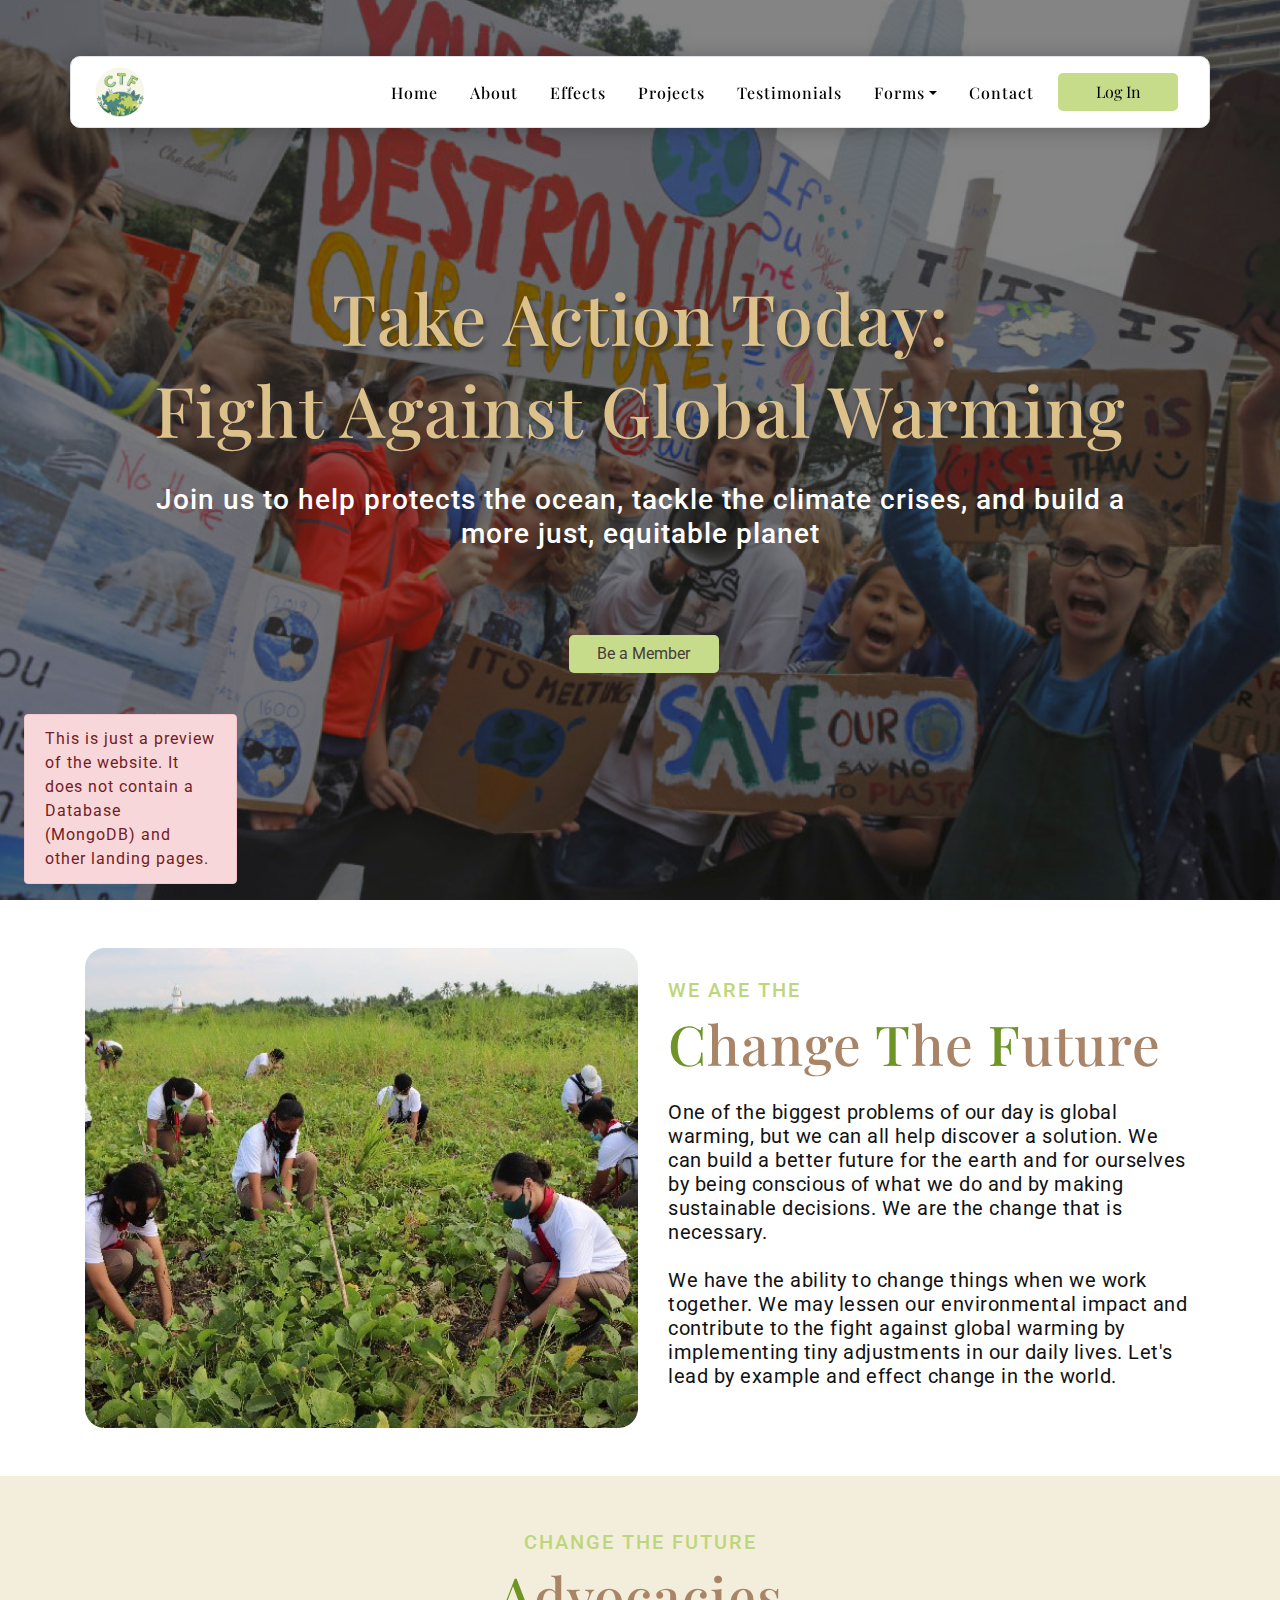
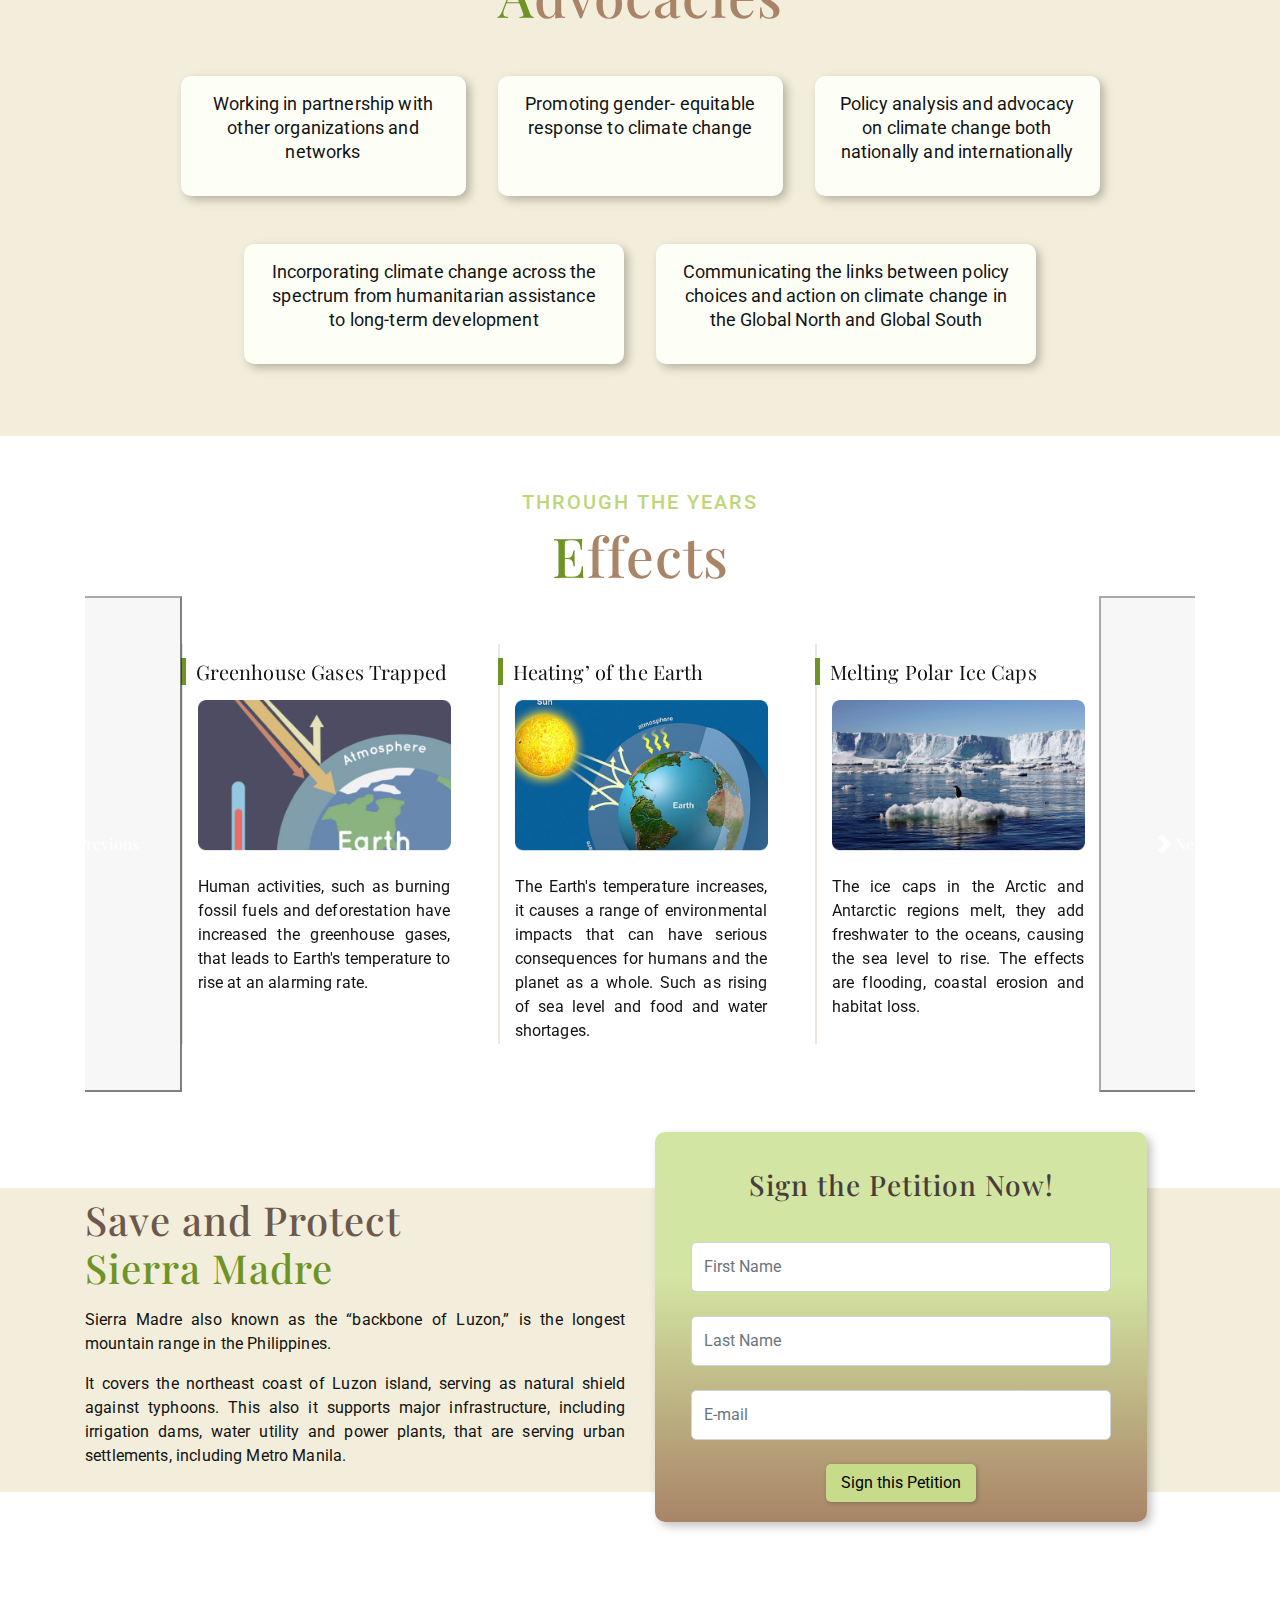
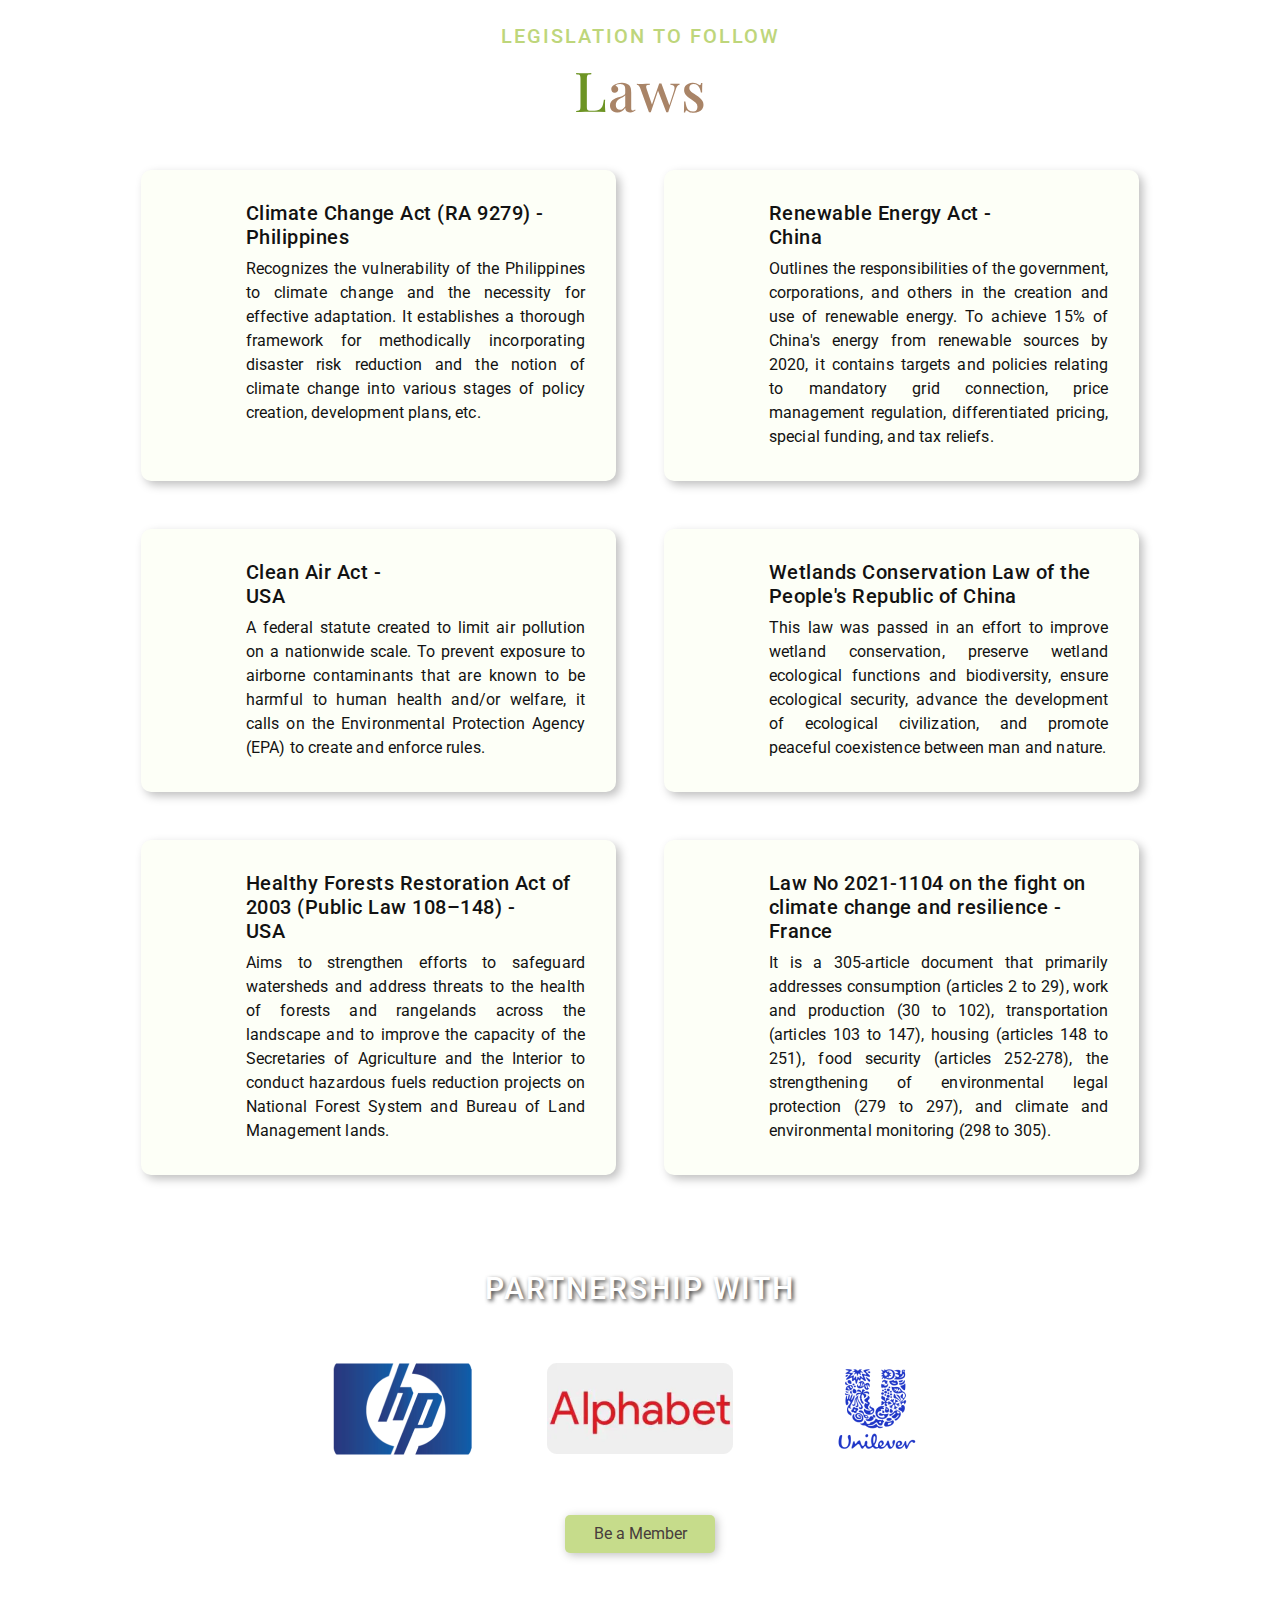
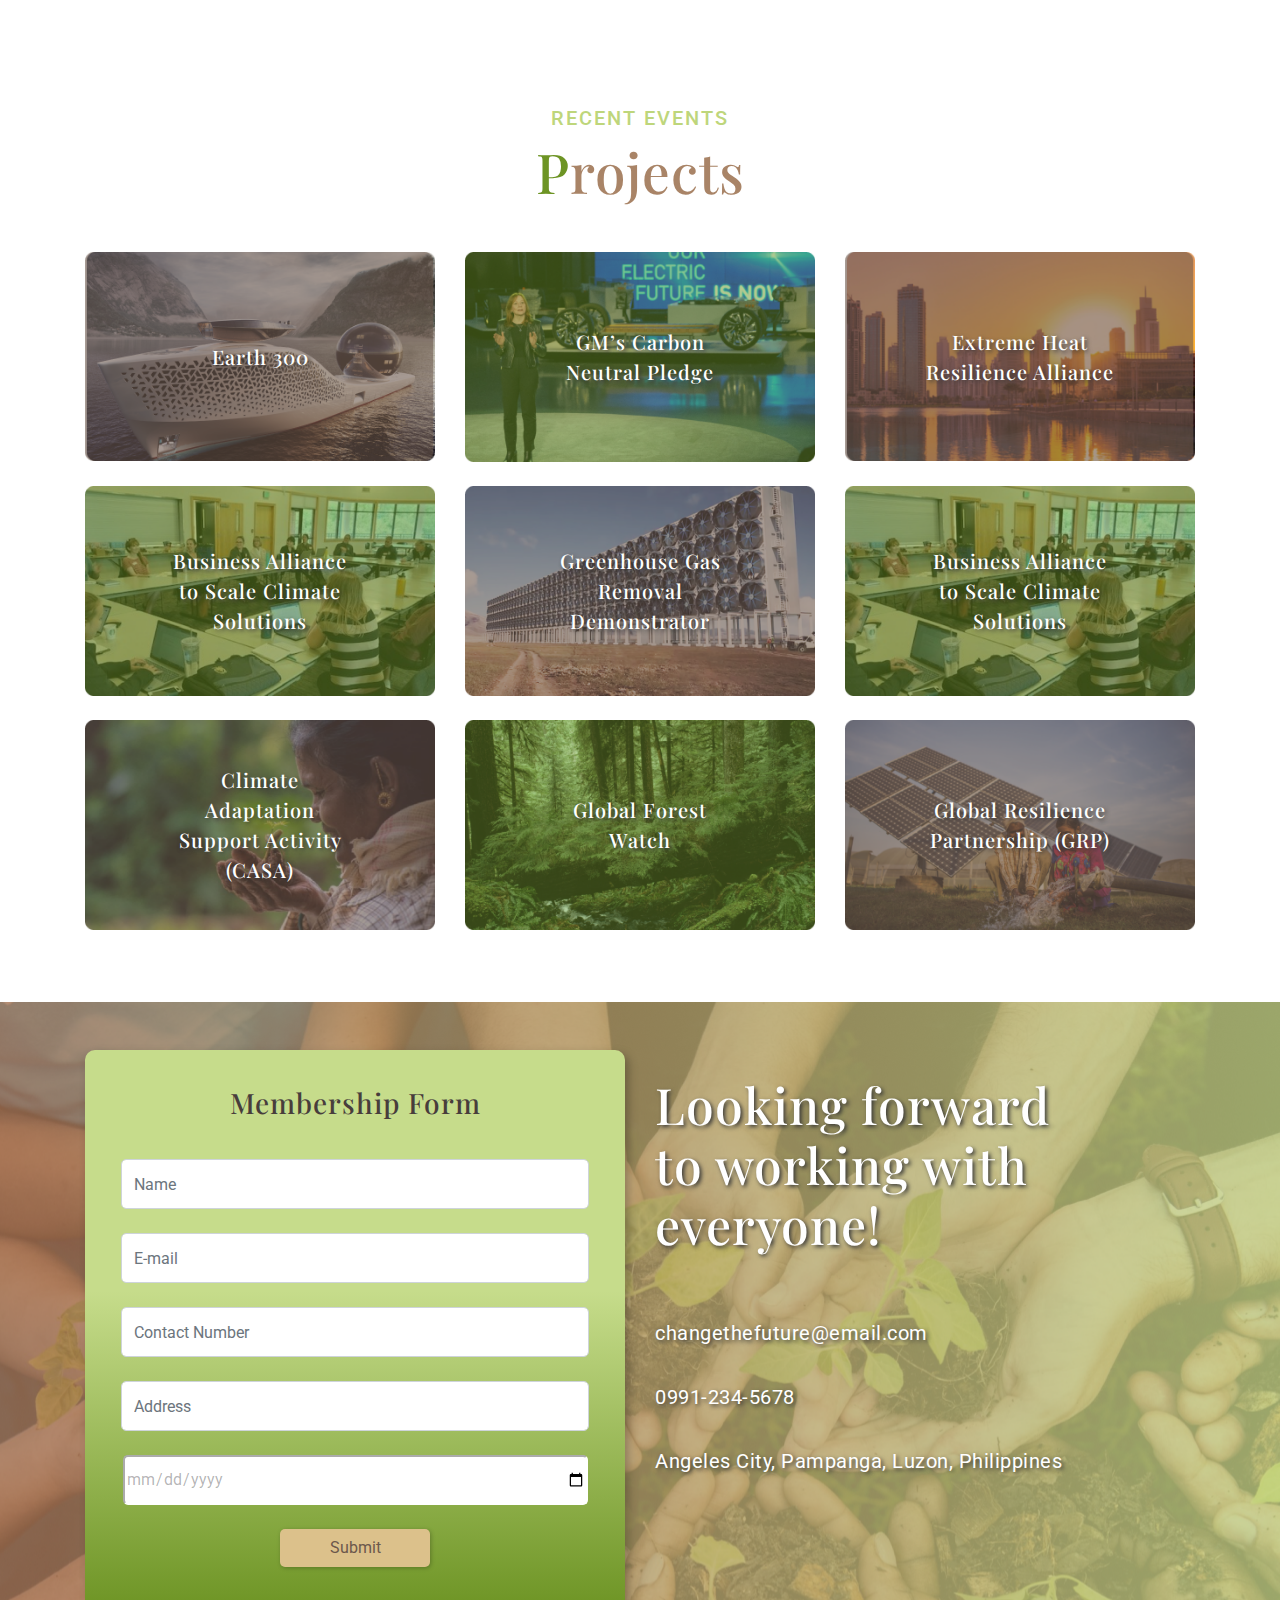
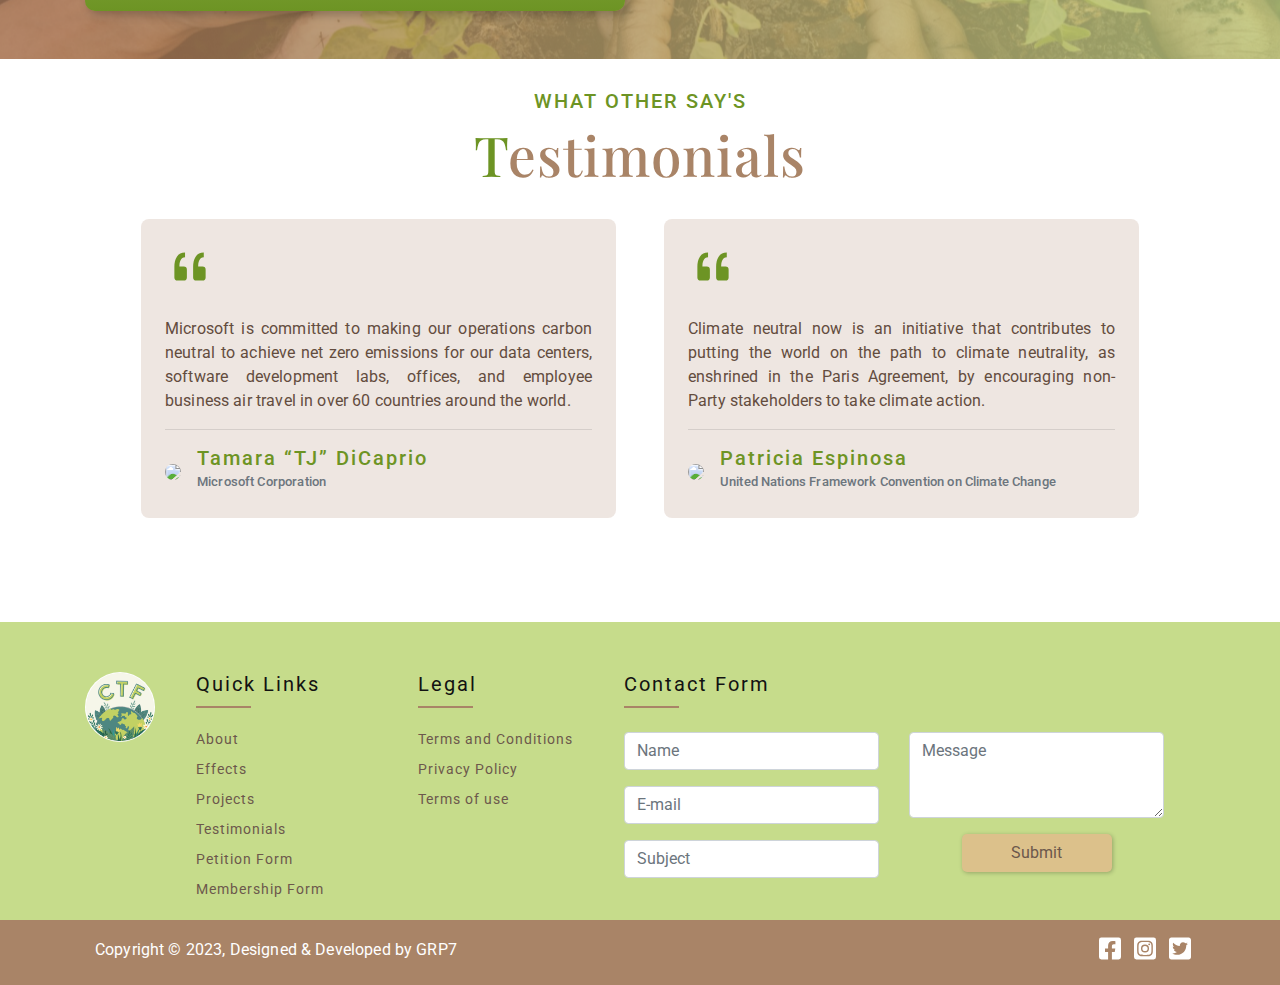
==== commit 6ae72144: "Add files via upload" ====
--- a/index.html
+++ b/index.html
@@ -65,7 +65,7 @@
                       </li>
                     
                     <li class="nav-item">
-                        <a href="#" class="nav-link"><button type="button" class="btn" id="contact-button">Log In</button></a>
+                        <a href="../login/login.html" class="nav-link"><button type="button" class="btn" id="contact-button">Log In</button></a>
                       </li>
                   </div>
                 </div>
@@ -83,6 +83,9 @@
                   <div class="col-md-2 mx-auto">
                     <a href="#membership"><button type="button" class="btn">Be a Member</button></a>
                   </div>
+                </div>
+                <div class="alert alert-danger fixed-bottom col-2 mx-4" role="alert">
+                  This is just a preview of the website. It does not contain a Database (MongoDB) and other landing pages.
                 </div>
               </div>
             </div>
--- a/style.css
+++ b/style.css
@@ -83,6 +83,9 @@
     opacity: 100%;
     text-decoration: none;
     box-shadow: 2px 2px 4px rgba(0, 0, 0, 0.25);
+}
+.alert{
+    font-family: 'Roboto', sans-serif;
 }
 
 /*--------------------------------------------------------------
